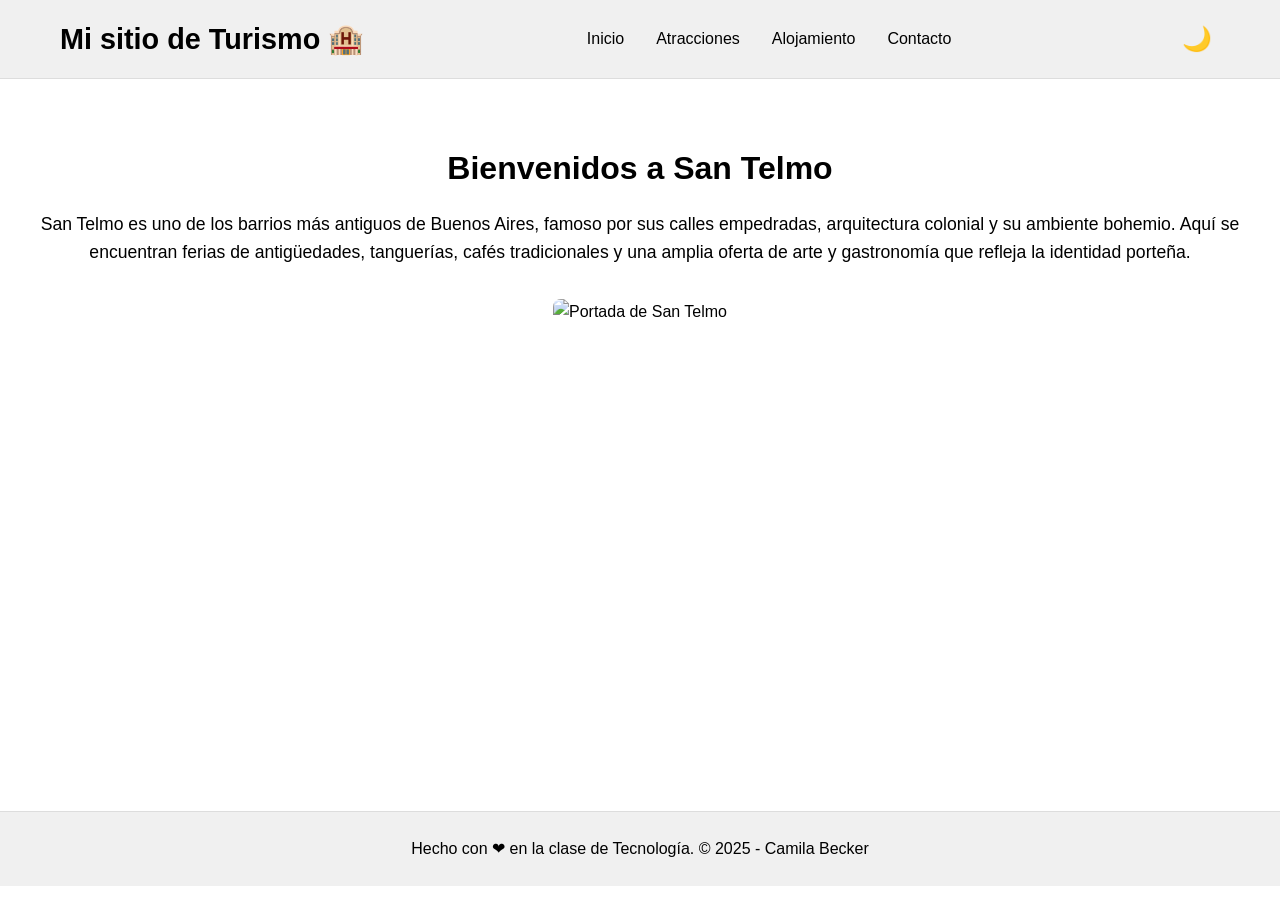
==== index.html @ 46569461 "first commit" ====
<!DOCTYPE html>
<html lang="es">
<head>
  <meta charset="utf-8" />
  <meta name="viewport" content="width=device-width,initial-scale=1" />
  <title>San Telmo - Inicio</title>
  <meta name="description" content="Inicio del sitio San Telmo" />
  <link rel="stylesheet" href="assets/css/styles.css" />
</head>
<body>
  <header class="cabecera-principal">
    <div class="container">
      <h1 class="logo"> Mi sitio de Turismo 🏨</h1>
      <nav class="menu-navegacion" aria-label="Navegación principal">
        <ul>
          <li><a href="index.html">Inicio</a></li>
          <li><a href="atracciones.html">Atracciones</a></li>
          <li><a href="alojamiento.html">Alojamiento</a></li>
          <li><a href="contacto.html">Contacto</a></li>
        </ul>
      </nav>
      <button id="toggleTheme" class="theme-btn" aria-label="Alternar tema">🌙</button>
    </div>
  </header>
  <main class="contenedor-principal container">

<section class="seccion">
<h2>Bienvenidos a San Telmo</h2>
<p>San Telmo es uno de los barrios más antiguos de Buenos Aires, famoso por sus calles empedradas, arquitectura colonial y su ambiente bohemio. Aquí se encuentran ferias de antigüedades, tanguerías, cafés tradicionales y una amplia oferta de arte y gastronomía que refleja la identidad porteña.</p>
<img src="assets/img/San_Telmo_Portada.jpeg" alt="Portada de San Telmo">
</section>

  </main>
  <footer class="pie-de-pagina">
    <div class="container">
      <p>Hecho con ❤ en la clase de Tecnología. &copy; 2025 - Camila Becker</p>
    </div>
  </footer>
  <script>
    const btn = document.getElementById('toggleTheme');
    btn.addEventListener('click', () => {
      document.documentElement.classList.toggle('dark');
      btn.textContent = document.documentElement.classList.contains('dark') ? '☀️' : '🌙';
    });
  </script>
</body>
</html>
---- assets/css/styles.css ----
/* Variables de colores */
:root {
  --color-bg: #ffffff;
  --color-text: #000000;
  --color-header: #f0f0f0;
  --color-border: #ddd;
  --contacto-bg: #0b6b8f; /* color por defecto para contacto */
}

/* Modo oscuro */
:root.dark {
  --color-bg: #1a1a1a;
  --color-text: #ffffff;
  --color-header: #2a2a2a;
  --color-border: #444;
  --contacto-bg: #164a56; /* color contacto en oscuro */
}

/* Estilos generales */
* {
  margin: 0;
  padding: 0;
  box-sizing: border-box;
}

body {
  font-family: 'Segoe UI', Tahoma, Geneva, Verdana, sans-serif;
  background-color: var(--color-bg);
  color: var(--color-text);
  transition: background-color 0.3s ease, color 0.3s ease;
  line-height: 1.6;
}

.container {
  max-width: 1200px;
  margin: 0 auto;
  padding: 0 20px;
}

/* Header */
.cabecera-principal {
  background-color: var(--color-header);
  border-bottom: 1px solid var(--color-border);
  padding: 1rem 0;
}

.cabecera-principal .container {
  display: flex;
  justify-content: space-between;
  align-items: center;
}

.logo {
  font-size: 1.8rem;
  font-weight: bold;
  color: var(--color-text);
}

.menu-navegacion ul {
  display: flex;
  list-style: none;
  gap: 2rem;
  justify-content: center;
  align-items: center;
}

.menu-navegacion a {
  color: var(--color-text);
  text-decoration: none;
  transition: opacity 0.3s ease;
}

.menu-navegacion a:hover {
  opacity: 0.7;
}

.theme-btn {
  background: none;
  border: none;
  font-size: 1.5rem;
  cursor: pointer;
  padding: 0.5rem;
  transition: transform 0.3s ease;
}

.theme-btn:hover {
  transform: scale(1.1);
}

/* Centrar textos en contenido y pie */
.contenedor-principal,
.contenedor-principal .seccion,
.pie-de-pagina {
  text-align: center;
}

/* Estilos para la página de contacto con fondo */
.contacto-fondo {
  background-color: var(--contacto-bg);
  color: #fff;
  padding: 2.5rem;
  border-radius: 8px;
}

.contacto-fondo form {
  max-width: 700px;
  margin: 1rem auto 0;
  text-align: left;
  background: rgba(255,255,255,0.02);
  padding: 1rem;
  border-radius: 6px;
}

.contacto-fondo label { display:block; margin-bottom:0.25rem; color:#fff; }
.contacto-fondo input, .contacto-fondo textarea {
  width:100%;
  padding:0.5rem;
  margin-bottom:0.75rem;
  border-radius:4px;
  border:1px solid rgba(255,255,255,0.2);
  background: rgba(255,255,255,0.06);
  color:#fff;
}
.no-center { text-align: left; }

/* En páginas con .no-center queremos el título centrado pero el resto a la izquierda */
.no-center .seccion h2 {
  text-align: center;
}

/* Imágenes para la sección de alojamiento: dos columnas responsivas */
.alojamiento-imagenes {
  display: grid;
  grid-template-columns: repeat(auto-fit, minmax(240px, 1fr));
  gap: 1rem;
  margin-top: 1rem;
  align-items: start;
  justify-items: center;
}

.hotel-card {
  width: 420px;
  max-width: 100%;
  background: var(--color-header);
  border-radius: 8px;
  overflow: hidden;
  text-align: center;
  box-shadow: 0 2px 6px rgba(0,0,0,0.08);
}
.hotel-card img {
  width: 100%;
  height: 260px;
  object-fit: cover;
  display: block;
}
.hotel-card figcaption {
  padding: 0.6rem 0.75rem;
  color: var(--color-text);
  font-weight: 600;
  background: transparent;
}

/* Forzar que la información (p + ul) quede alineada a la izquierda en páginas .no-center */
.no-center .seccion .info-left {
  text-align: left;
  max-width: 800px;
  margin: 0 auto;
}
.contacto-fondo button {
  background: var(--color-text);
  color: var(--color-bg);
  border:none;
  padding:0.6rem 1.1rem;
  border-radius:4px;
  cursor:pointer;
}

/* Main */
.contenedor-principal {
  padding: 2rem 0;
  min-height: calc(100vh - 200px);
}

.seccion {
  margin: 2rem 0;
}

.seccion h2 {
  font-size: 2rem;
  margin-bottom: 1rem;
  color: var(--color-text);
}

.seccion p {
  font-size: 1.1rem;
  margin-bottom: 1rem;
  color: var(--color-text);
}

.seccion img {
  max-width: 100%;
  height: auto;
  border-radius: 8px;
  margin-top: 1rem;
}

/* Footer */
.pie-de-pagina {
  background-color: var(--color-header);
  border-top: 1px solid var(--color-border);
  padding: 1.5rem 0;
  text-align: center;
  margin-top: 2rem;
  color: var(--color-text);
}

/* Responsive */
@media (max-width: 768px) {
  .cabecera-principal .container {
    flex-direction: column;
    gap: 1rem;
  }

  .menu-navegacion ul {
    flex-direction: column;
    gap: 1rem;
    text-align: center;
  }

  .logo {
    font-size: 1.4rem;
  }

  .seccion h2 {
    font-size: 1.5rem;
  }
}

/* Galería de atracciones */
.galeria-atracciones {
  display: grid;
  grid-template-columns: repeat(auto-fit, minmax(300px, 1fr));
  gap: 2rem;
  margin-top: 2rem;
}

.atraccion-card {
  background-color: var(--color-header);
  border-radius: 8px;
  overflow: hidden;
  box-shadow: 0 2px 8px rgba(0, 0, 0, 0.1);
  transition: transform 0.3s ease, box-shadow 0.3s ease;
}

.atraccion-card:hover {
  transform: translateY(-5px);
  box-shadow: 0 4px 12px rgba(0, 0, 0, 0.15);
}

.atraccion-card a {
  text-decoration: none;
  color: inherit;
}

.atraccion-card img {
  width: 100%;
  height: 250px;
  object-fit: cover;
  display: block;
}

.atraccion-card h3 {
  padding: 1rem 1rem 0.5rem;
  color: var(--color-text);
  font-size: 1.3rem;
}

.atraccion-card p {
  padding: 0 1rem 1rem;
  color: var(--color-text);
  font-size: 0.95rem;
  line-height: 1.5;
}
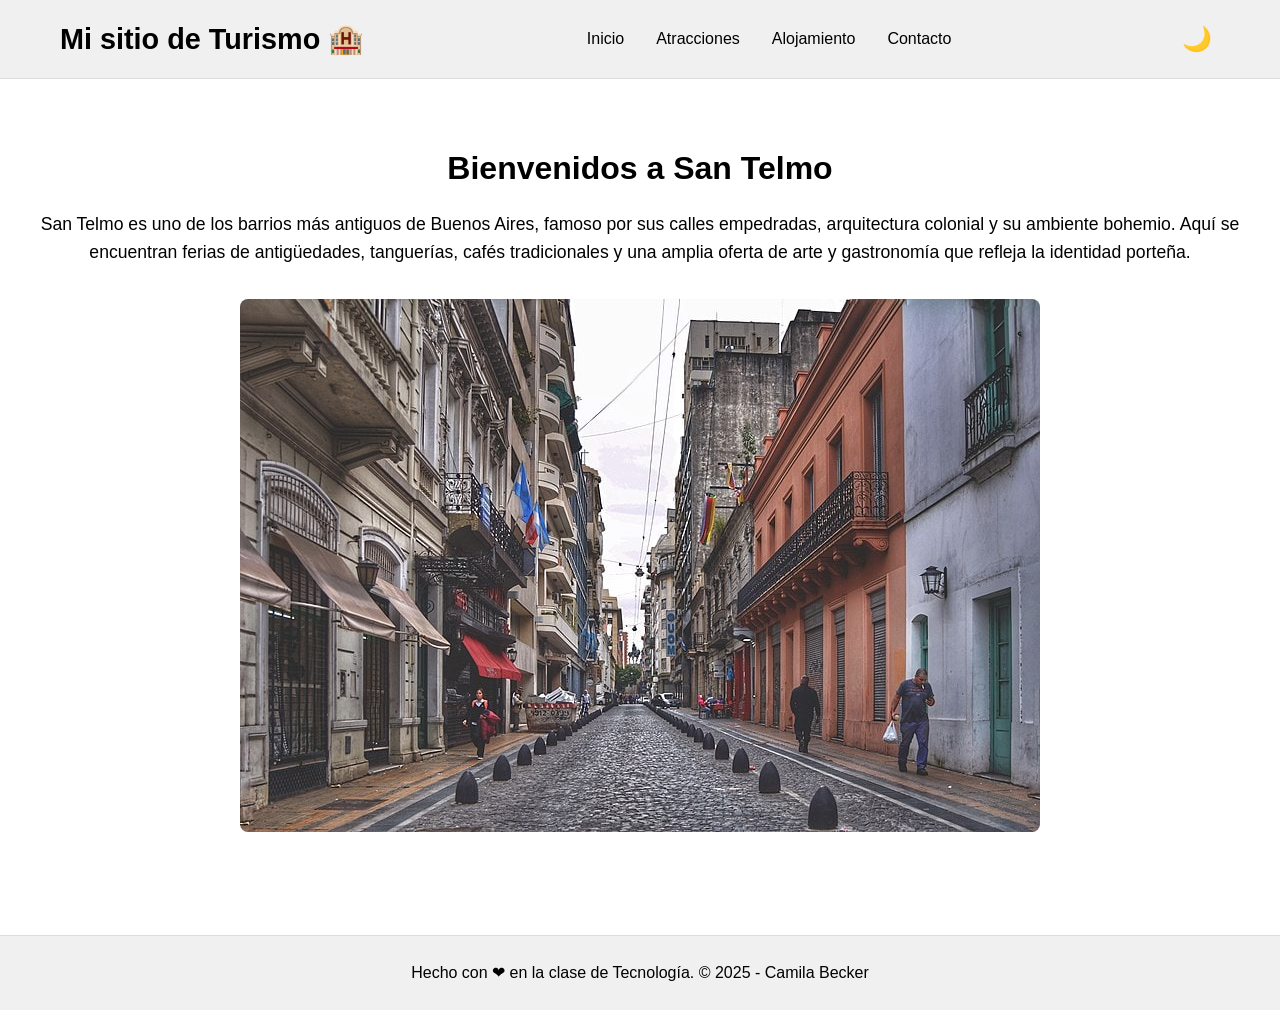
==== commit b4adca01: "Fix image paths (case) to match assets/Img" ====
--- a/index.html
+++ b/index.html
@@ -27,7 +27,7 @@
 <section class="seccion">
 <h2>Bienvenidos a San Telmo</h2>
 <p>San Telmo es uno de los barrios más antiguos de Buenos Aires, famoso por sus calles empedradas, arquitectura colonial y su ambiente bohemio. Aquí se encuentran ferias de antigüedades, tanguerías, cafés tradicionales y una amplia oferta de arte y gastronomía que refleja la identidad porteña.</p>
-<img src="assets/img/San_Telmo_Portada.jpeg" alt="Portada de San Telmo">
+<img src="assets/Img/San_Telmo_Portada.jpeg" alt="Portada de San Telmo">
 </section>
 
   </main>
